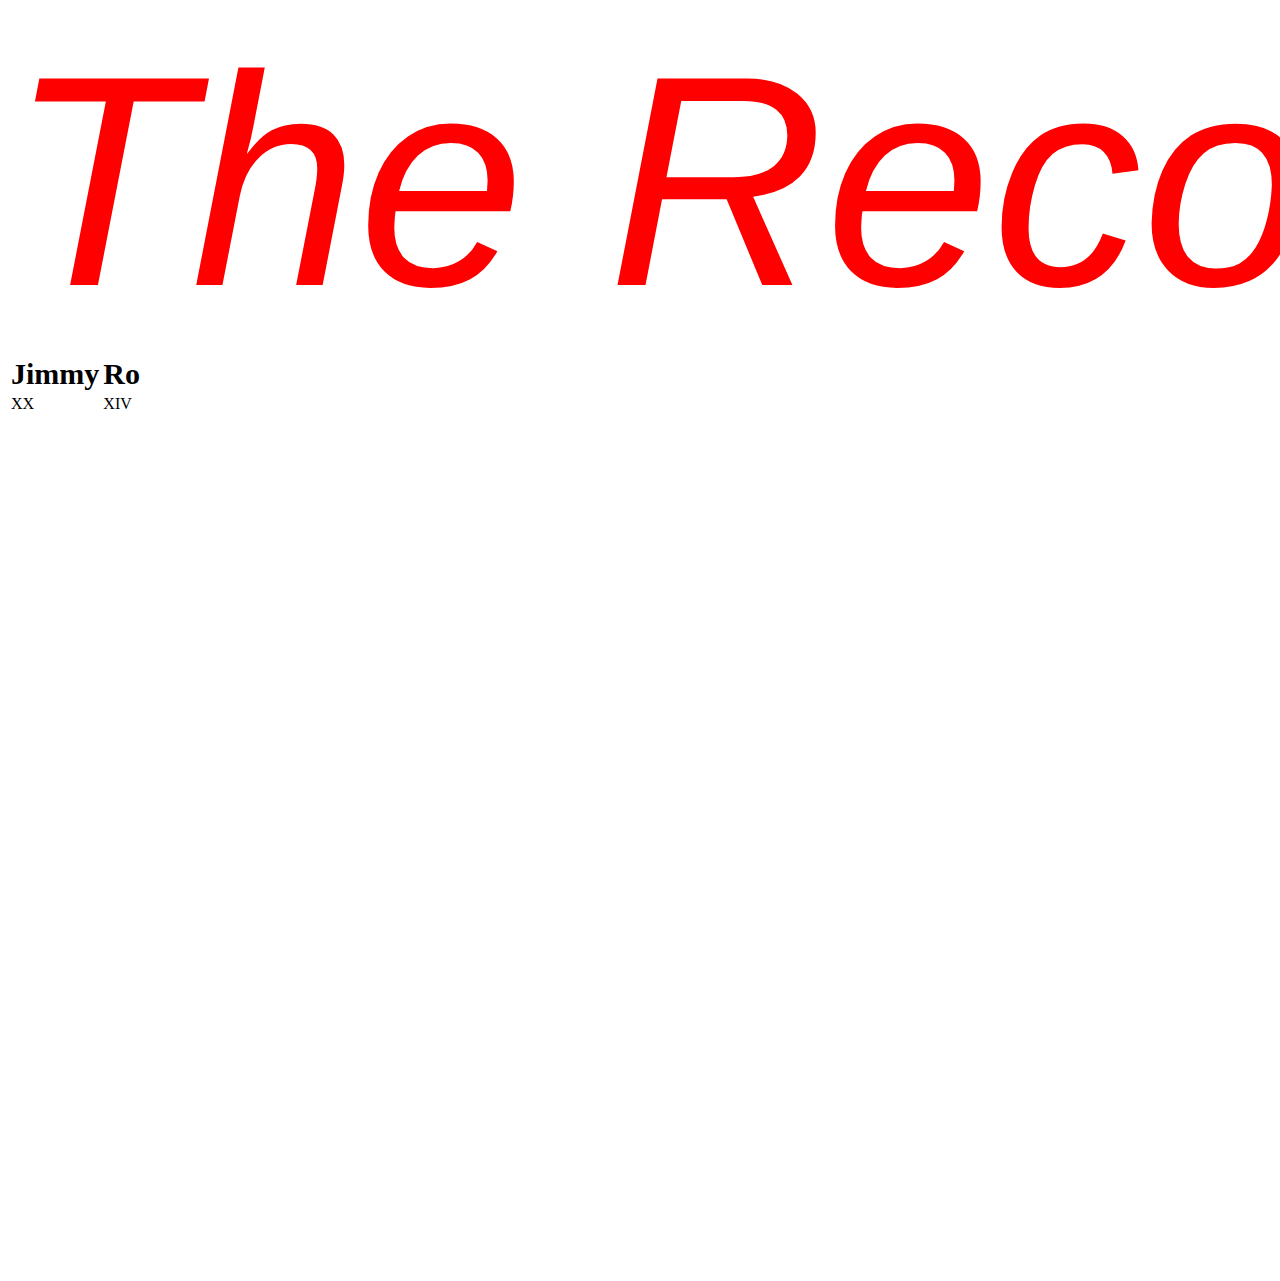
==== index.html @ 4c3a7a08 "init commit from old site" ====
<!DOCTYPE html>
<html>
 <head>
  <link rel="stylesheet" type="text/css" href="mystyle.css">
   <title>get rekt</title>
   </head>
   <body>
     <p1>
       The Record
     </p1>
     <table>
       <tr>
       <th headers="name"> Jimmy </th>
       <th headers="name"> Ro </th>
      </tr>
      <tr>
        <td>
          XX
        </td>
        <td>
          XIV
        </td>
      </tr>
     </table>
   </body>
<div class="image"></div>​
</html>
---- mystyle.css ----
div {
    margin: 200px;
    width: 800px;
    height: 439px;

    animation-name: spin;
    animation-duration: 4s;
    animation-iteration-count: infinite;
    animation-timing-function: linear;
}

div.image {
    content:url(https://s.yimg.com/ny/api/res/1.2/R4r64SDbGEs_Twg8Mc3mdA--~A/YXBwaWQ9aGlnaGxhbmRlcjtzbT0xO3c9ODAw/http://media.zenfs.com/en-US/homerun/nbcsports.com/313ddf7985b870e4e10d194372f1b094);
}

@keyframes spin {
    from {
        transform:rotate(0deg);
    }
    to {
        transform:rotate(359deg);
    }
}

p1 {
    color: red;
    font-family: "Arial", sans-serif;
    font-size: 300px;
    font-style: italic;
    white-space: nowrap;
    -webkit-animation: rightThenLeft 2.5s linear;
}

@-webkit-keyframes rightThenLeft {
    0%   {margin-left:0%;}
    50%  {margin-left:50%;}
    100% {margin-left:0%;}
}

th {
	font-family: "Times New Roman", serif;
    font-size: 30px;
}
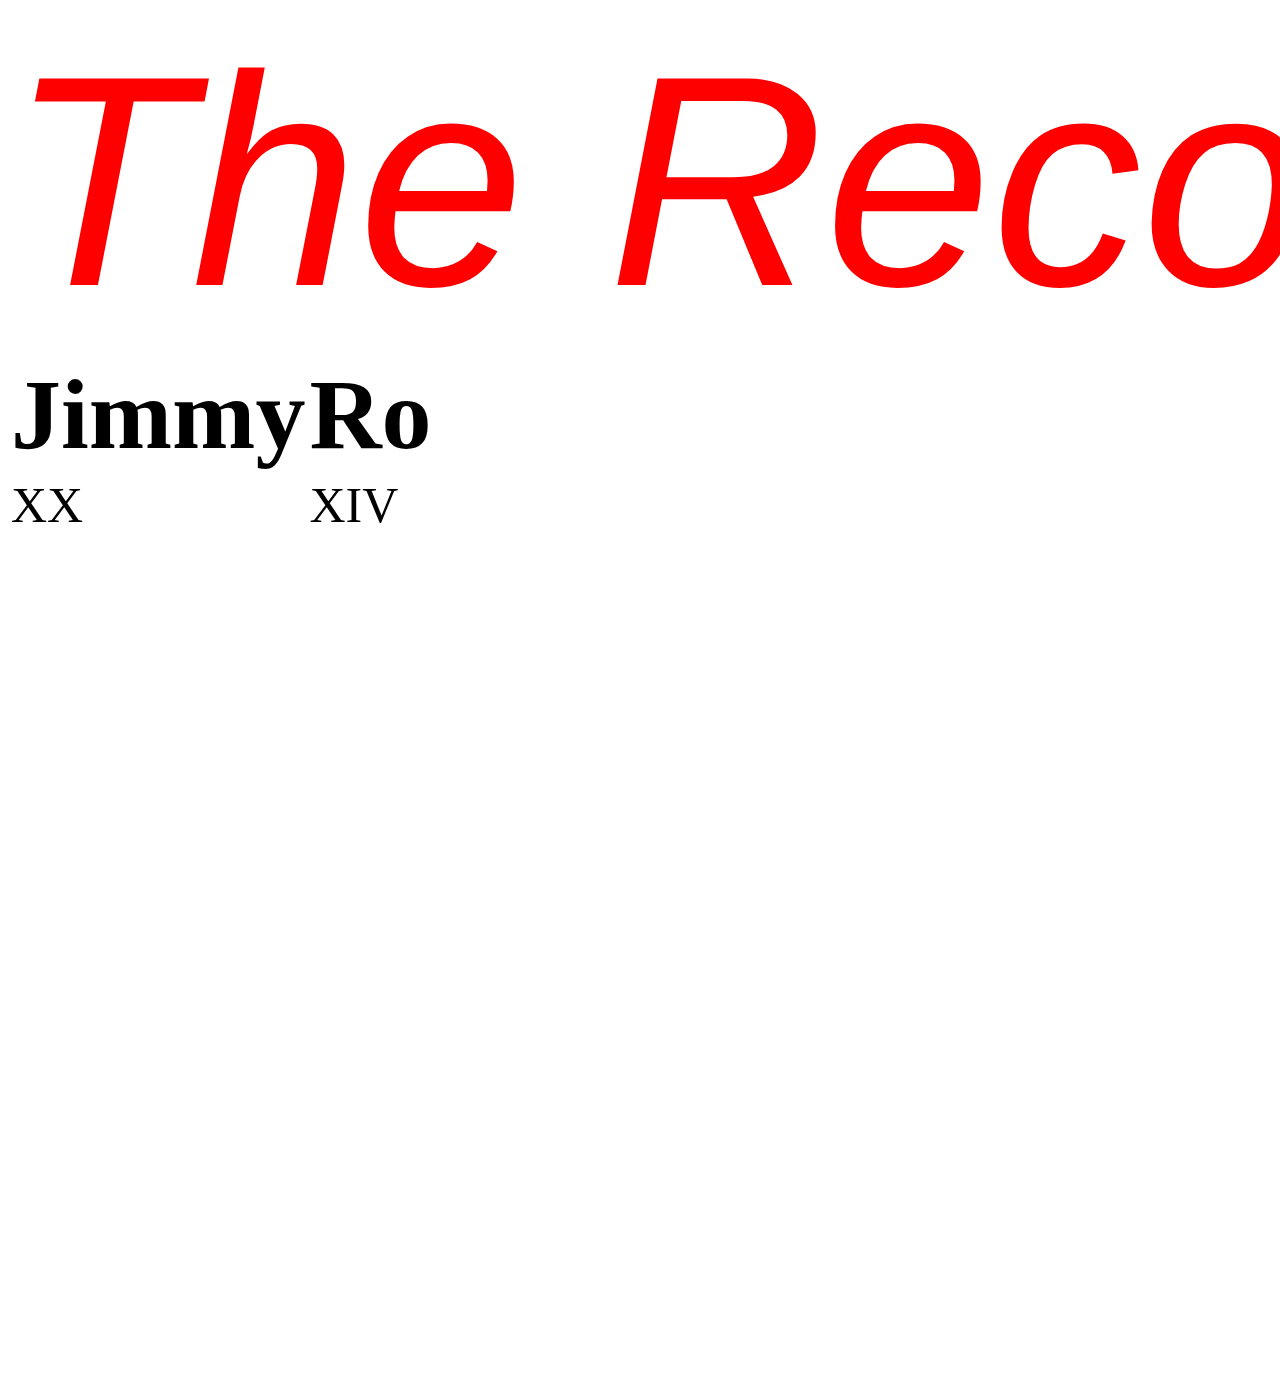
==== commit 938bad7c: "happy birthday rohan" ====
--- a/index.html
+++ b/index.html
@@ -2,6 +2,7 @@
 <html>
  <head>
   <link rel="stylesheet" type="text/css" href="mystyle.css">
+  <script type="text/javascript" src="assets/scripts/datekeep.js"></script>
    <title>get rekt</title>
    </head>
    <body>
@@ -23,6 +24,9 @@
       </tr>
      </table>
    </body>
-<div class="image"></div>​
+<div class="image"></div>
+<form action="birthday.html">
+  <input id="bday" class="birthday-button" type="submit" value="Happy Birthday, Rohan!" />
+</form>
 </html>
 
--- a/mystyle.css
+++ b/mystyle.css
@@ -39,6 +39,15 @@
 
 th {
 	font-family: "Times New Roman", serif;
-    font-size: 30px;
+    font-size: 100px;
 }
 
+td {
+    font-size: 50px;
+}
+
+.birthday-button {
+    color: blue;
+    font-size: 200px;
+    display: none;
+}
